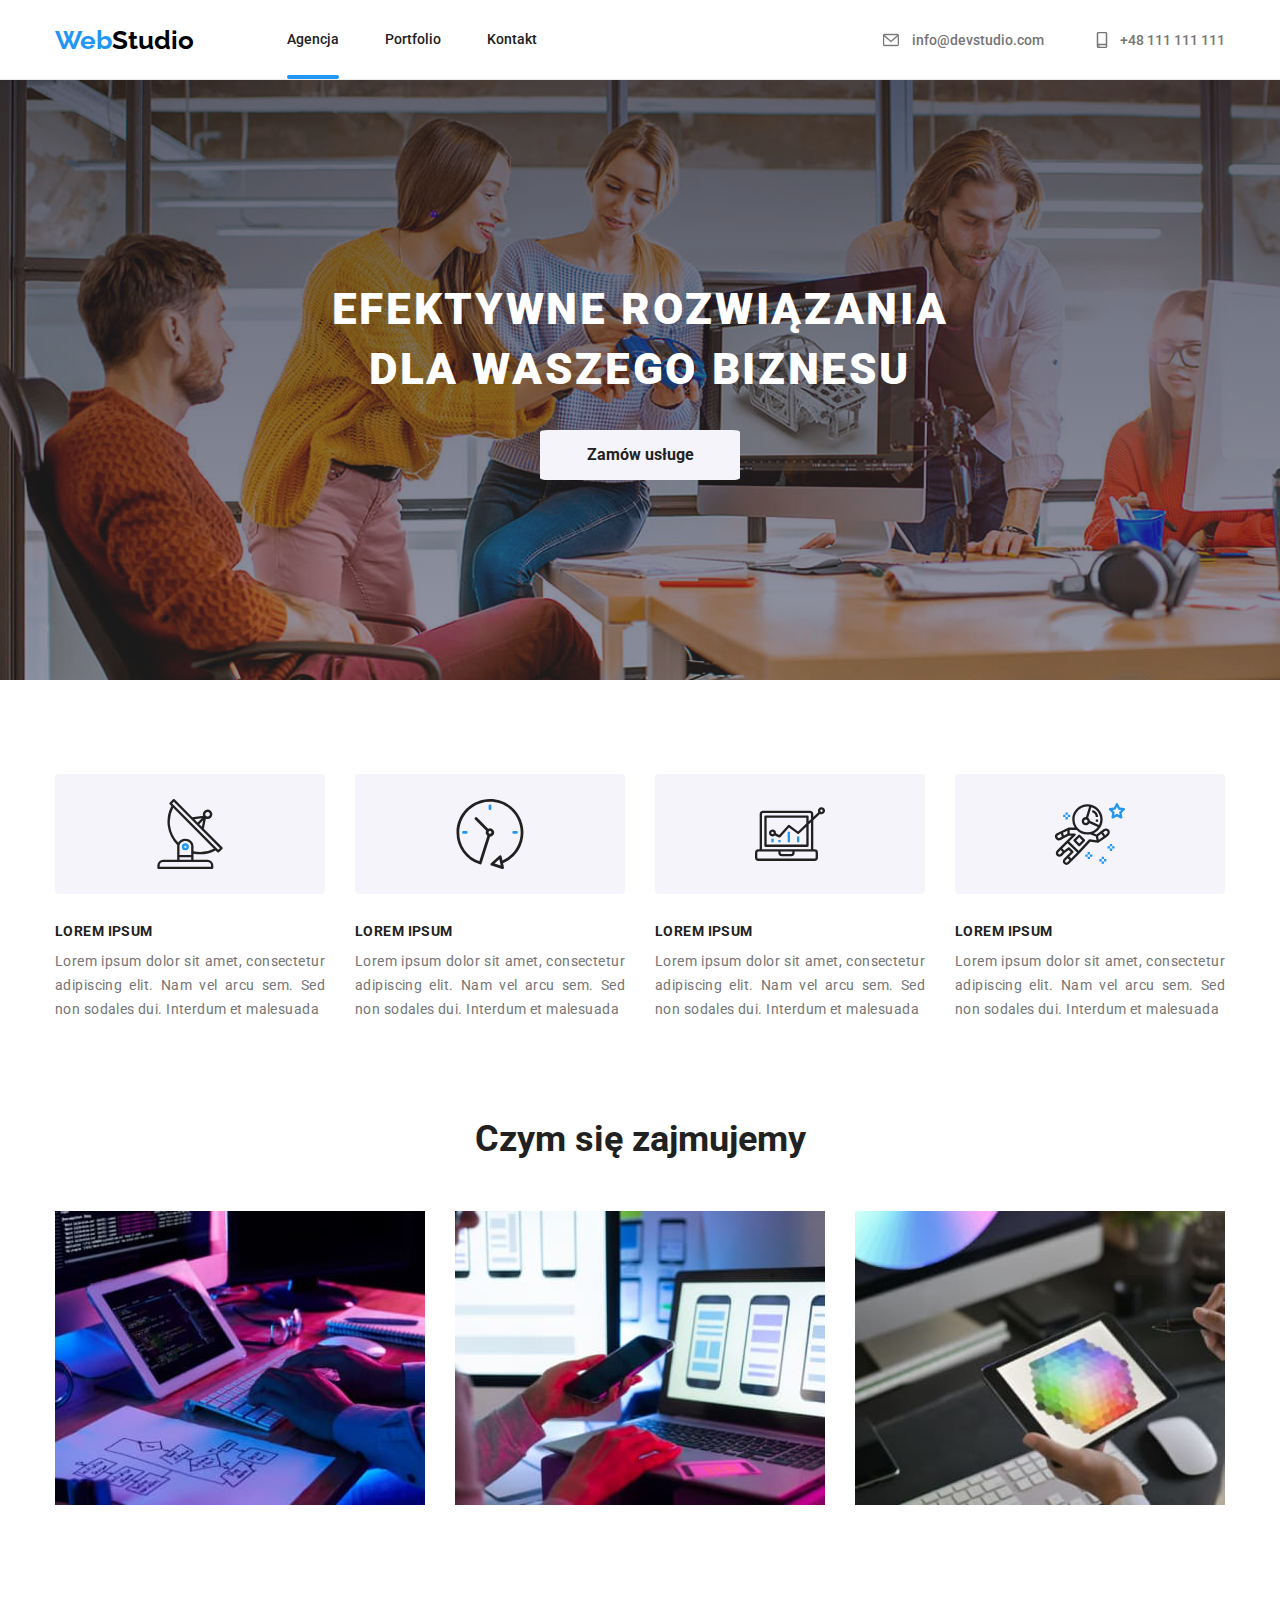
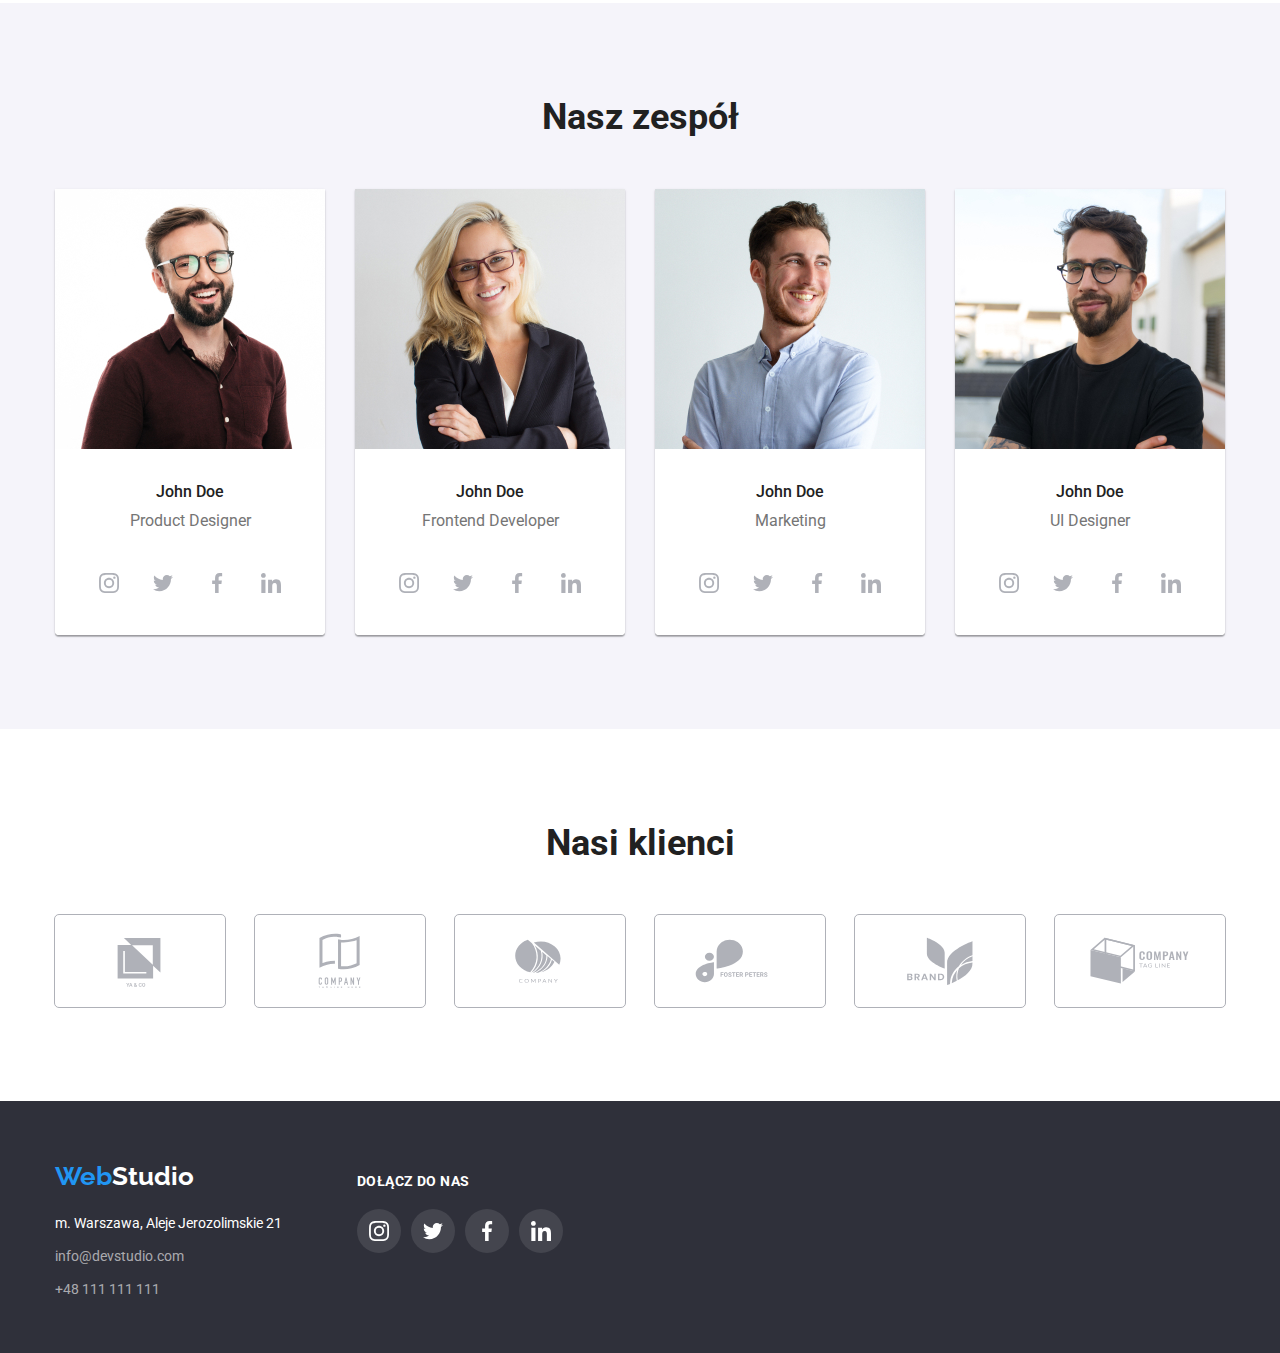
==== index.html @ 25bb64f0 "test" ====
<!DOCTYPE html>
<html lang="en">
  <head>
    <meta charset="UTF-8" />
    <meta http-equiv="X-UA-Compatible" content="IE=edge" />
    <meta name="viewport" content="width=device-width, initial-scale=1.0" />
    <title>Studio</title>
    <link
      rel="stylesheet"
      href="https://cdnjs.cloudflare.com/ajax/libs/modern-normalize/1.0.0/modern-normalize.min.css"
    />
    <link rel="preconnect" href="https://fonts.googleapis.com" />
    <link rel="preconnect" href="https://fonts.gstatic.com" crossorigin />
    <link
      href="https://fonts.googleapis.com/css2?family=Roboto:wght@400;500;700;900&display=swap"
      rel="stylesheet"
    />
    <link rel="preconnect" href="https://fonts.googleapis.com" />
    <link rel="preconnect" href="https://fonts.gstatic.com" crossorigin />
    <link
      href="https://fonts.googleapis.com/css2?family=Raleway:wght@700&display=swap"
      rel="stylesheet"
    />
    <link rel="stylesheet" href="./css/styles.css" />
  </head>
  <body>
    <header class="header-font border-bot">
      <div class="header-just">
        <nav class="header-box">
          <a href="index.html" class="logo"
            ><span class="logo-color">Web</span>Studio</a
          >
          <ul class="first-list">
            <li><a class="link agencja-active" href="index.html">Agencja</a></li>
            <li>
              <a class="link" href="portfolio.html">Portfolio</a>
            </li>
            <li><a class="link" href="#">Kontakt</a></li>
          </ul>

          <ul class="second-list">
            <li>
              <a 
              class="link-header" href="#">
                <svg class="icon icon-svg" width="16" height="12">
                  <use href="./images/icons.svg#icon-envelope"
                  ></use>
                  </svg>
                  info@devstudio.com</a>
            </li>
            <li>
              <a class="link-header" href="#">
                <svg class="icon icon-svg" width="16" height="12">
                  <use href="./images/icons.svg#icon-smartphone"
                  ></use>
                </svg>+48 111 111 111</a
              >
            </li>
          </ul>
        </nav>
      </div>
    </header>

    <main>
      <section class="background-main-upper">
        <div
          class="container lorem-height"
          style="display: flex; align-items: center; justify-content: center"
        >
          <div class="main-upper">
            <h1 class="h1-class">EFEKTYWNE ROZWIĄZANIA DLA WASZEGO BIZNESU</h1>
            <button type="button" class="button-agencja">Zamów usługe</button>
          </div>
        </div>
      </section>
      <section>
        <div class="container lorem-cointainer">
          <ul class="lorem-flex">
            <li>
              <div class="lorem-icon">
                <svg width="70" height="70">
                  <use href="./images/icons.svg#icon-antenna-1"></use>
                </svg>
              </div>
              <h3 class="h3-class">LOREM IPSUM</h3>
              <p class="text-lorem">
                Lorem ipsum dolor sit amet, consectetur adipiscing elit. Nam vel
                arcu sem. Sed non sodales dui. Interdum et malesuada
              </p>
            </li>
            <li>
              <div class="lorem-icon">
                <svg width="70" height="70">
                  <use href="./images/icons.svg#icon-clock-1"></use>
                </svg>
              </div>
              <h3 class="h3-class">LOREM IPSUM</h3>
              <p class="text-lorem">
                Lorem ipsum dolor sit amet, consectetur adipiscing elit. Nam vel
                arcu sem. Sed non sodales dui. Interdum et malesuada
              </p>
            </li>
            <li>
              <div class="lorem-icon">
                <svg width="70" height="70">
                  <use href="./images/icons.svg#icon-diagram-1"></use>
                </svg>
              </div>
              <h3 class="h3-class">LOREM IPSUM</h3>
              <p class="text-lorem">
                Lorem ipsum dolor sit amet, consectetur adipiscing elit. Nam vel
                arcu sem. Sed non sodales dui. Interdum et malesuada
              </p>
            </li>
            <li>
              <div class="lorem-icon">
                <svg width="70" height="70">
                  <use href="./images/icons.svg#icon-astronaut-1"></use>
                </svg>
              </div>
              <h3 class="h3-class">LOREM IPSUM</h3>
              <p class="text-lorem">
                Lorem ipsum dolor sit amet, consectetur adipiscing elit. Nam vel
                arcu sem. Sed non sodales dui. Interdum et malesuada
              </p>
            </li>
          </ul>
        </div>
      </section>
      <section class="container presentation-padding">
        <h2 class="h2-class">Czym się zajmujemy</h2>
        <ul class="presentation-flex">
          <li class="presentation-margin">
            <img
              src="images/zd1photo1.jpg"
              width="370"
              height="294"
              alt="Programowanie"
            />
          </li>
          <li class="presentation-margin">
            <img
              src="images/zd1photo2.jpg"
              width="370"
              height="294"
              alt="Optymalizacja"
            />
          </li>
          <li>
            <img
              src="images/zd1photo3.jpg"
              width="370"
              height="294"
              alt="Design"
            />
          </li>
        </ul>
      </section>
      <section class="background-team">
        <div class="container">
          <h2 class="h2-class">Nasz zespół</h2>
          <ul class="presentation-flex">
            <li>
              <figure class="figure">
                <img
                  src="images/zd1t1.jpg"
                  width="270"
                  height="260"
                  alt="Mężczyzna w koszuli"
                />

                <figcaption class="figbot">
                  <strong class="figcaption-strong-studio">John Doe</strong>
                  <p class="figcaption-p-studio">Product Designer</p>
                  <div class="social-links">
                    <div class="social-links-style">
                      <svg width="20" height="20">
                        <use href="./images/icons.svg#icon-instagram-2"></use>
                      </svg>
                    </div>
                    <div class="social-links-style">
                        <svg width="20" height="20">
                          <use href="./images/icons.svg#icon-twitter-1"></use>
                        </svg>
                      </div>
                      <div class="social-links-style">
                          <svg width="20" height="20">
                            <use
                            href="./images/icons.svg#icon-facebook-1"
                            ></use>
                          </svg>
                      </div>
                      <div class="social-links-style">
                            <svg width="20" height="20">
                              <use
                              href="./images/icons.svg#icon-linkedin-1"
                              ></use>
                            </svg>
                          </div>                      
                  </div>
                </figcaption>
              </figure>
            </li>
            <li>
              <figure class="figure">
                <img
                  src="images/zd1t2.jpg"
                  width="270"
                  height="260"
                  alt="MKobieta z marynarce"
                />

                <figcaption class="figbot">
                  <strong class="figcaption-strong-studio">John Doe</strong>
                  <p class="figcaption-p-studio">Frontend Developer</p>
                  <div class="social-links">
                    <div class="social-links-style">
                      <svg width="20" height="20">
                        <use href="./images/icons.svg#icon-instagram-2"></use>
                      </svg>
                    </div>
                    <div class="social-links-style">
                        <svg width="20" height="20">
                          <use href="./images/icons.svg#icon-twitter-1"></use>
                        </svg>
                      </div>
                      <div class="social-links-style">
                          <svg width="20" height="20">
                            <use
                            href="./images/icons.svg#icon-facebook-1"
                            ></use>
                          </svg>
                      </div>
                      <div class="social-links-style">
                            <svg width="20" height="20">
                              <use
                              href="./images/icons.svg#icon-linkedin-1"
                              ></use>
                            </svg>
                          </div>                      
                  </div>
                </figcaption>
              </figure>
            </li>
            <li>
              <figure class="figure">
                <img
                  src="images/zd1t3.jpg"
                  width="270"
                  height="260"
                  alt="Uśmiechnięty mężczyzna"
                />

                <figcaption class="figbot">
                  <strong class="figcaption-strong-studio">John Doe</strong>
                  <p class="figcaption-p-studio">Marketing</p>
                  <div class="social-links">
                    <div class="social-links-style">
                      <svg width="20" height="20">
                        <use href="./images/icons.svg#icon-instagram-2"></use>
                      </svg>
                    </div>
                    <div class="social-links-style">
                        <svg width="20" height="20">
                          <use href="./images/icons.svg#icon-twitter-1"></use>
                        </svg>
                      </div>
                      <div class="social-links-style">
                          <svg width="20" height="20">
                            <use
                            href="./images/icons.svg#icon-facebook-1"
                            ></use>
                          </svg>
                      </div>
                      <div class="social-links-style">
                            <svg width="20" height="20">
                              <use
                              href="./images/icons.svg#icon-linkedin-1"
                              ></use>
                            </svg>
                          </div>                      
                  </div>
                </figcaption>
              </figure>
            </li>
            <li>
              <figure class="figure">
                <img
                  src="images/zd1t4.jpg"
                  width="270"
                  height="260"
                  alt="Mężczyzna w okularach "
                />

                <figcaption class="figbot">
                  <strong class="figcaption-strong-studio">John Doe</strong>
                  <p class="figcaption-p-studio">UI Designer</p>
                  <div class="social-links">
                    <div class="social-links-style">
                      <svg width="20" height="20">
                        <use href="./images/icons.svg#icon-instagram-2"></use>
                      </svg>
                    </div>
                    <div class="social-links-style">
                        <svg width="20" height="20">
                          <use href="./images/icons.svg#icon-twitter-1"></use>
                        </svg>
                      </div>
                      <div class="social-links-style">
                          <svg width="20" height="20">
                            <use
                            href="./images/icons.svg#icon-facebook-1"
                            ></use>
                          </svg>
                      </div>
                      <div class="social-links-style">
                            <svg width="20" height="20">
                              <use
                              href="./images/icons.svg#icon-linkedin-1"
                              ></use>
                            </svg>
                          </div>                      
                  </div>
                </figcaption>
              </figure>
            </li>
          </ul>
        </div>
      </section>
      <section>
        <div class="container section-padding">
          <div>
<h2 class="h2-class">Nasi klienci</h2>
<ul class="customers">
<li class="customers-logo">
  <svg width="170" height="92">
    <use href="./images/icons.svg#icon-client1"></use>
  </svg>
</li>
<li class="customers-logo">
  <svg width="170" height="92">
  <use href="./images/icons.svg#icon-client2"></use>
</svg></li>
<li class="customers-logo">
  <svg width="170" height="92">
  <use href="./images/icons.svg#icon-client3"></use>
</svg></li>
<li class="customers-logo">
  <svg width="170" height="92">
    <use href="./images/icons.svg#icon-client4"></use>
  </svg>
</li>
<li class="customers-logo"><svg width="170" height="92">
  <use href="./images/icons.svg#icon-client5"></use>
</svg></li>
<li class="customers-logo">
  <svg width="170" height="92">
    <use href="./images/icons.svg#icon-client6"></use>
  </svg>
</li>

</ul>
          </div>
        </div>
      </section>
    </main>
    <footer class="footer">
      <div class="container flix">
        <div class="kontakt">
        
           <div class="footer-logo-padding">
          <a href="index.html" class="logo"
            ><span class="logo-color">Web</span
            ><span class="logo-color-footer">Studio</span></a
          >
         </div>
         <ul class="footer-font footer-contact">
          <li class="footer-li-margin-bot">
            <address class="addres-color">
              m. Warszawa, Aleje Jerozolimskie 21
            </address>
          </li>

          <li class="footer-li-margin-bot">
            <a class="link-footer" href="#">info@devstudio.com</a>
          </li>
          <li class="link-footer-padding">
            <a class="link-footer" href="#">+48 111 111 111</a>
          </li>
        </ul>
       </div>
          <div class="joinus-footer">
            <h4 class="h4-class-footer">DOŁĄCZ DO NAS</h4>
            <div class="social-links">
             <div class="social-links-style social-links-footer">
              <svg width="20" height="20">
                <use href="./images/icons.svg#icon-instagram-2"></use>
              </svg>
             </div>
             <div class="social-links-style social-links-footer">
                 <svg width="20" height="20">
                   <use href="./images/icons.svg#icon-twitter-1"></use>
                 </svg>
               </div>
               <div class="social-links-style social-links-footer">
                  <svg width="20" height="20">
                    <use
                    href="./images/icons.svg#icon-facebook-1"
                    ></use>
                  </svg>
               </div>
               <div class="social-links-style social-links-footer">
                    <svg width="20" height="20">
                      <use
                      href="./images/icons.svg#icon-linkedin-1"
                      ></use>
                    </svg>
                  </div>                      
          </div>
       </div> 
      </div>
    </footer>
  </body>
</html>
---- css/styles.css ----
:root {
  --main-black: #212121;
  --second-black: #000000;
  --main-blue: #2196f3;
  --background-grey: #2f303a;
  --main-white: #ffffff;
  --second-white: #f5f4fa;
  --main-silver: #757575;
  --white-transparent: rgba(255, 255, 255, 0.6);
  --border-white: #ececec;
  --social-grey: #afb1b8;
  --shadow-white: #eeeeee;
}
body {
  font-family: "Roboto", sans-serif;
  color: var(--main-black);
  margin: 0;
}
ul,
li {
  list-style-type: none;
}
.logo {
  font-family: "Raleway", sans-serif;
  font-weight: 700;
  font-size: 26px;
  line-height: 1.19;
  color: var(--second-black);
  text-decoration: none;
  cursor: pointer;
  margin-right: 93px;
}
.loor {
  list-style: none;
  display: flex;
  margin: inherit;
  align-items: center;
}
/*.ul-nopoint {
  padding-top: 94px;
  padding-bottom: 94px;
}*/

.link:hover {
  color: var(--main-blue);
  cursor: pointer;
  transition: all 0.28s;
}
.link {
  color: var(--main-black);
  text-decoration: none;
}
.logo-color {
  color: var(--main-blue);
}
.link-header {
  color: var(--main-silver);
  text-decoration: none;
}
.link-header:hover {
  color: var(--main-blue);
  cursor: pointer;
  transition: all 0.28s;
}
.link-header:hover svg {
  stroke: var(--main-blue);
  fill: var(--main-blue);
}
.header-font {
  font-weight: 500;
  font-size: 14px;
  line-height: 1.14;
  height: 80px;
}
.footer-font {
  font-weight: 400;
  font-size: 14px;
  line-height: 1.71;
  text-decoration: none;
}
.h1-class {
  color: var(--main-white);
  font-weight: 900;
  font-size: 44px;
  line-height: 1.36;
  margin-top: 0px;
  margin-bottom: 30px;
  letter-spacing: 0.06em;
}
.button-agencja {
  color: var(--main-black);
  font-family: "Roboto";
  font-style: normal;
  font-weight: 700;
  font-size: 16px;
  line-height: 1.85;
  background-color: var(--second-white);
  cursor: pointer;
  width: 200px;
  height: 50px;
  border: none;
  border-radius: 4%;
}
.button-agencja:hover {
  background-color: var(--main-blue);
  color: var(--main-white);
  cursor: pointer;
  transition: all 0.28s;
}
.button {
  color: var(--main-black);
  font-family: "Roboto";
  font-style: normal;
  font-weight: 500;
  font-size: 16px;
  line-height: 1.62;
  background-color: var(--second-white);
  cursor: pointer;
  margin-right: 8px;
  padding: 6px 22px;
  border: none;
  border-radius: 4%;
}
.button:hover {
  background-color: var(--main-blue);
  color: var(--main-white);
  cursor: pointer;
  transition: all 0.28s;
  color: var(--main-white);
  box-shadow: 0px 3px 1px rgba(0, 0, 0, 0.1), 0px 1px 2px rgba(0, 0, 0, 0.08),
    0px 2px 2px rgba(0, 0, 0, 0.12);
  transition: all 0.2s;
}
.h2-class {
  font-style: normal;
  font-weight: 700;
  font-size: 36px;
  line-height: 1.16;
  text-align: center;
  margin-top: 0px;
  margin-bottom: 0px;
  padding-bottom: 50px;
}
.h3-class {
  font-weight: 700;
  font-size: 14px;
  line-height: 1.14;
  letter-spacing: 0.03em;
  margin-bottom: 10px;
  margin-top: 0;
}
.text-lorem {
  color: var(--main-silver);
  font-weight: 400;
  font-size: 14px;
  line-height: 1.71;
  width: 270px;
  height: 75px;
  text-align: justify;
  margin-top: 0;
  margin-bottom: 0;
  margin-right: 30px;
  letter-spacing: 0.03em;
  margin-right: 0px;
}
.figcaption-strong-studio {
  font-weight: 500;
  font-size: 16px;
  line-height: 1.18;
  color: var(--main-black);
}
.figcaption-p-studio {
  color: var(--main-silver);
  font-weight: 400;
  font-size: 16px;
  line-height: 1.18;
  padding-bottom: 30px;
  margin-bottom: 0px;
  margin-top: 10px;
}
.figcaption-strong-portfolio {
  font-weight: 700;
  font-size: 18px;
  line-height: 2;
}
.figcaption-p-portfolio {
  color: var(--main-silver);
  font-weight: 400;
  font-size: 16px;
  line-height: 1.87;
  margin-top: 4px;
  margin-bottom: 0px;
}
.footer {
  background-color: var(--background-grey);
  height: 252px;
}
.logo-color-footer {
  color: var(--main-white);
}
.addres-color {
  color: var(--main-white);
  font-style: normal;
}
.link-footer {
  color: var(--white-transparent);
  text-decoration: none;
}
.link-footer:hover {
  color: var(--main-blue);
  cursor: pointer;
  transition: all 0.28s;
}

.background-team {
  background-color: var(--second-white);
  padding-top: 94px;
  padding-bottom: 94px;
}
.background-main-upper {
  background-image: linear-gradient(
      rgba(47, 48, 58, 0.4),
      rgba(255, 255, 255, 0.1)
    ),
    url(../images/Tlo2-index-section1.jpg);
  max-width: 1600px;
  margin: auto;
  padding: 0 15px;
}
.container {
  margin: 0 auto;
  width: 100%;
  max-width: 1200px;
  padding: 0 15px;
}
.main-upper {
  text-align: center;
  max-width: 696px;
}

.header-box {
  margin: 0 auto;
  box-sizing: border-box;
  justify-content: space-between;
  display: flex;
  max-width: 1200px;
  width: 100%;
  height: 26px;
  align-items: center;
  padding: 0 15px;
}
.first-list {
  text-align: center;
  display: flex;
  padding-left: 0px;

  flex-grow: 1;
  gap: 46px;

  /* margin: 32x 371px 32px 0;*/
}
.second-list {
  display: flex;
  justify-content: space-between;
  padding-left: 0px;

  gap: 50px;
}
.header-just {
  padding: 27px 0;
}
.border-bot {
  border-bottom: 1px solid;
  color: var(--border-white);
}
.lorem-cointainer {
  display: flex;
  flex-direction: column;
  justify-content: center;
  padding-top: 94px;
}
.lorem-flex {
  display: flex;
  margin: inherit;
  align-items: center;
  justify-content: center;
  gap: 30px;
  padding-left: 0px;
}
.lorem-height {
  height: 600px;
}
/*section {
  padding-top: 94px;
  padding-bottom: 94px;
}*/
.presentation-flex {
  display: flex;
  margin: inherit;
  align-items: center;
  list-style: none;
  padding-left: 0px;
}
.presentation-margin {
  margin-right: 30px;
}
.presentation-padding {
  padding-block: 94px;
}
.figure {
  margin: 0;
  background-color: var(--main-white);
  margin-right: 30px;
  box-shadow: 0px 1px 3px rgba(0, 0, 0, 0.12), 0px 1px 1px rgba(0, 0, 0, 0.14),
    0px 2px 1px rgba(0, 0, 0, 0.2);
  border-radius: 0px 0px 4px 4px;
}
.figbot {
  background-color: var(--main-white);
  text-align: center;
  padding-top: 30px;
  border-bottom-left-radius: 4px;
  border-bottom-right-radius: 4px;
}
.footer-logo-padding {
  padding-top: 60px;
  padding-bottom: 20px;
}
.footer-contact {
  margin: 0;
  padding-left: 0;
}

.portfolio-buttons {
  display: flex;
  margin: inherit;
  align-items: center;
  padding-left: 295px;
  list-style: none;
  padding-bottom: 50px;
}
.section-portfolio-padding {
  padding-top: 94px;
  padding-bottom: 94px;
}
.section-photo {
  display: flex;
  flex-wrap: wrap;
  gap: 30px;
  list-style: none;
  margin: 0;
  padding-left: 0;
}
.portfolio-photo-flex {
  flex-basis: calc((100% - 60px) / 3);
}
.figure-photo-portfolio {
  background: var(--main-white);
  border: 1px solid var(--shadow-white);
  margin: 0 auto;
}
.figure-photo-portfolio:hover {
  cursor: pointer;
  box-shadow: 0px 1px 1px rgba(0, 0, 0, 0.12), 0px 4px 4px rgba(0, 0, 0, 0.06),
    1px 4px 6px rgba(0, 0, 0, 0.16);
  transition: all 0.2s;
}
.image-width {
  width: 100%;
  vertical-align: top;
}
.portfolio-figcaption-padding {
  padding: 20px 24px;
}
.footer-li-margin-bot {
  margin-bottom: 9px;
}
.icon {
  text-decoration: none;
  border-style: none;
  background-color: var(--main-white);
  vertical-align: text-bottom;

  margin-right: 10px;
  width: 16px;
  height: 16px;
  fill: var(--main-silver);
  stroke: var(--main-silver);
  color: #757575;
}
.icon-svg:hover {
  fill: var(--main-blue);
  transition: all 0.28s;
  cursor: pointer;
}
.lorem-icon {
  display: flex;
  align-items: center;
  justify-content: center;
  background-color: #f5f4fa;
  width: 270px;
  height: 120px;
  margin-bottom: 30px;
  border-radius: 4px;
}

.social-links {
  display: flex;
  flex-direction: row;
  justify-content: center;
  gap: 10px;
  padding-bottom: 30px;
}
.social-links-style {
  display: flex;
  justify-content: center;
  align-items: center;
  width: 44px;
  height: 44px;
  border-radius: 50%;
  fill: var(--social-grey);
}
/*.test3 {
  fill: var(--main-blue);
}*/

.social-links-style:hover {
  width: 44px;
  height: 44px;
  border-radius: 50%;
  fill: var(--second-white);
  background: var(--main-blue);
  cursor: pointer;
  transition: all 0.28s;
}
.section-padding {
  padding-block: 94px;
}
.customers {
  display: flex;
  flex-direction: row;
  gap: 30px;
  padding-left: 0;
  margin-block: 0;
}
.customers-logo {
  width: 170px;
  height: 92px;

  border-radius: 4px;
  fill: var(--social-grey);
  border-radius: 4px;
  outline: 1px solid var(--social-grey);
}
.customers-logo:hover {
  fill: var(--main-blue);
  transition: all 0.28s;
  outline-color: var(--main-blue);
  cursor: pointer;
}

.h4-class-footer {
  letter-spacing: 0.03em;
  color: var(--main-white);
  font-style: normal;
  font-weight: 700;
  font-size: 14px;
  padding-top: 72px;
  line-height: 16px;
  margin-top: 0px;
  padding-top: 72px;
  margin-bottom: 20px;
}
.joinus-footer {
  display: flex;
  flex-direction: column;
  align-items: flex-start;
}
.flix {
  display: flex;
}
.kontakt {
  margin-right: 70px;
}
.social-links-footer {
  background: rgba(255, 255, 255, 0.1);
  fill: var(--main-white);
}
.agencja-active {
  position: relative;
}
.agencja-active::after {
  content: "";
  position: absolute;
 
  Width: 100%;
Height: 4px;
   border-radius: 4px;
  background-color: var(--main-blue);
  bottom: -32px;
  left: 0;

}
.portfolio-active {
  position: relative;
}
.portfolio-active::after {
  content: "";
  position: absolute;
 
  Width: 100%;
Height: 4px;
   border-radius: 4px;
  background-color: var(--main-blue);
  bottom: -32px;
  left: 0;

}
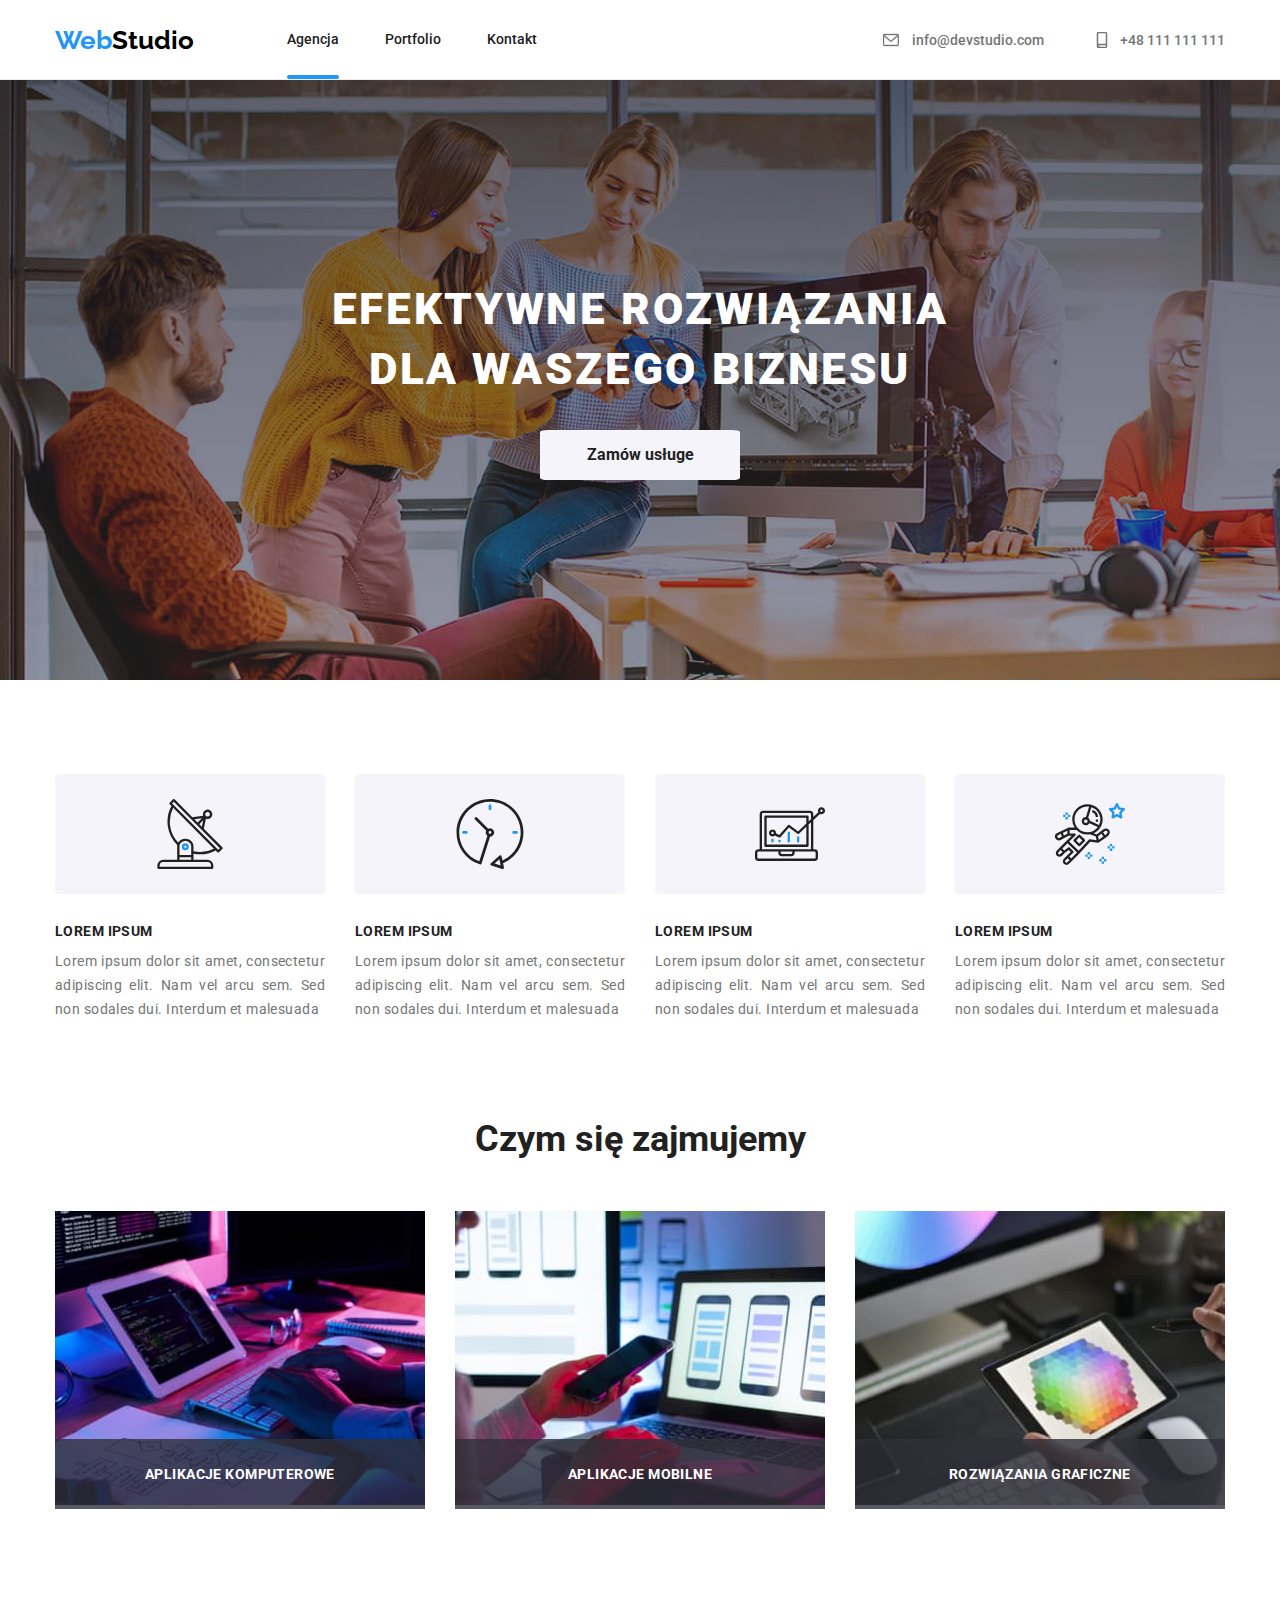
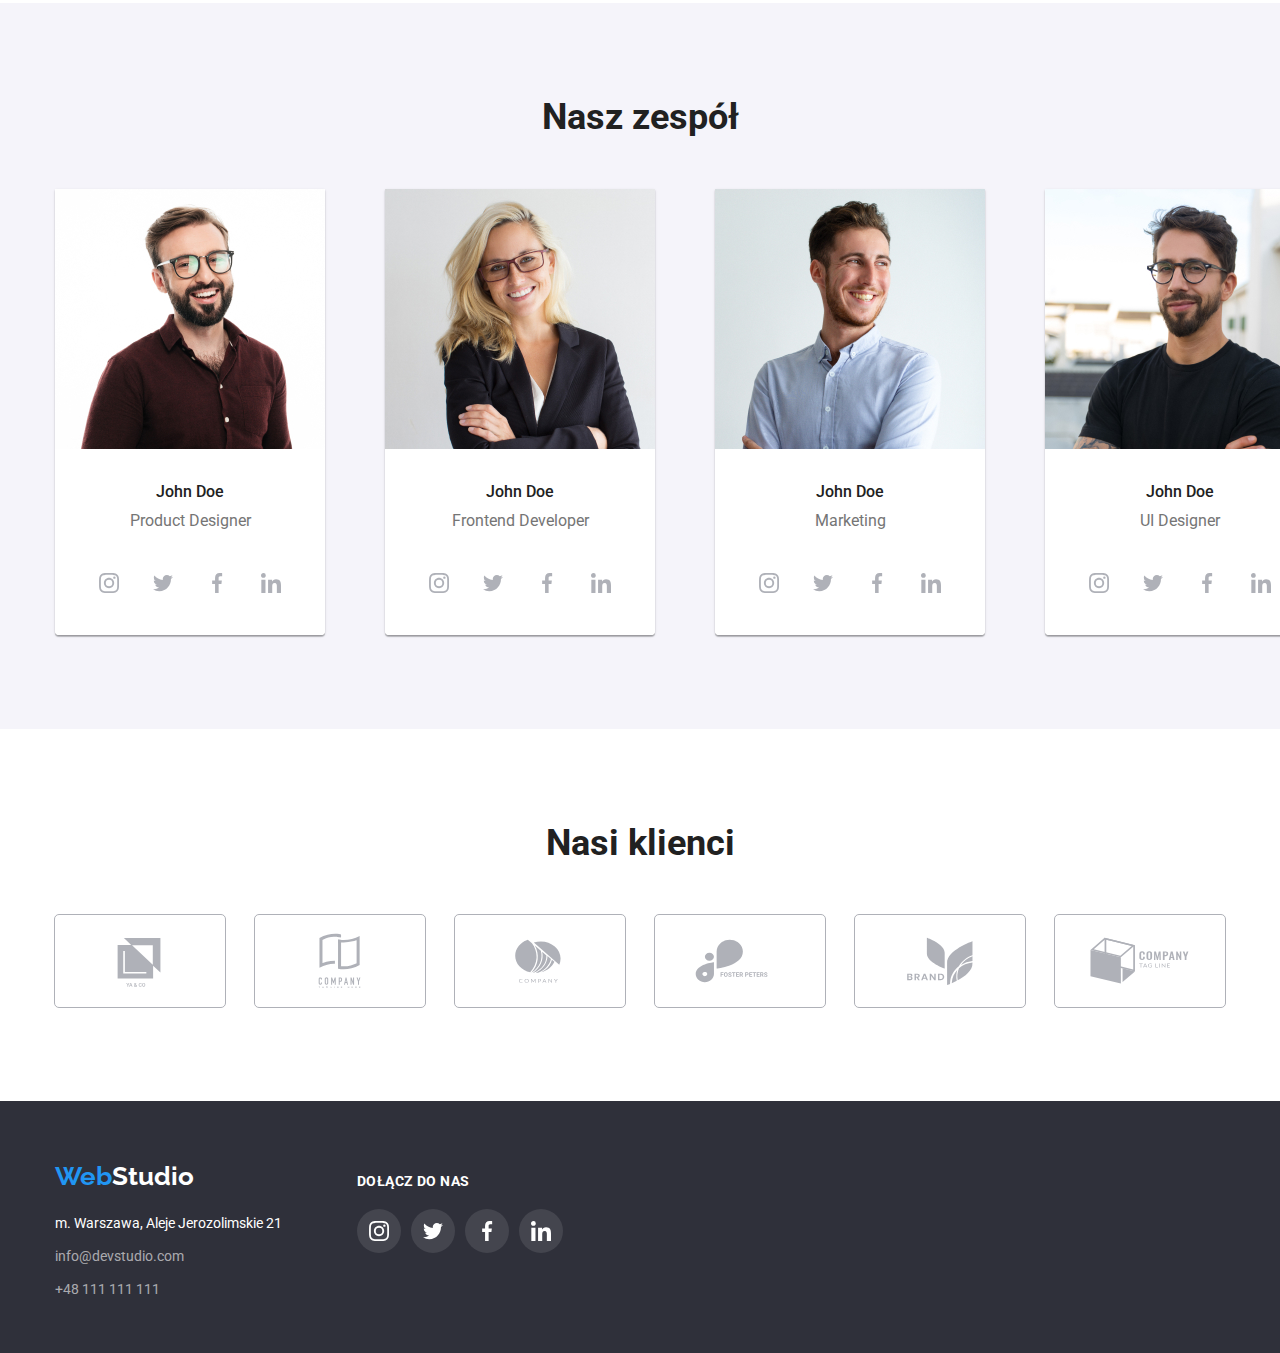
==== commit a7910fa4: "agencja 2/3" ====
--- a/index.html
+++ b/index.html
@@ -31,7 +31,9 @@
             ><span class="logo-color">Web</span>Studio</a
           >
           <ul class="first-list">
-            <li><a class="link agencja-active" href="index.html">Agencja</a></li>
+            <li>
+              <a class="link agencja-active" href="index.html">Agencja</a>
+            </li>
             <li>
               <a class="link" href="portfolio.html">Portfolio</a>
             </li>
@@ -40,20 +42,18 @@
 
           <ul class="second-list">
             <li>
-              <a 
-              class="link-header" href="#">
-                <svg class="icon icon-svg" width="16" height="12">
-                  <use href="./images/icons.svg#icon-envelope"
-                  ></use>
-                  </svg>
-                  info@devstudio.com</a>
-            </li>
-            <li>
               <a class="link-header" href="#">
                 <svg class="icon icon-svg" width="16" height="12">
-                  <use href="./images/icons.svg#icon-smartphone"
-                  ></use>
-                </svg>+48 111 111 111</a
+                  <use href="./images/icons.svg#icon-envelope"></use>
+                </svg>
+                info@devstudio.com</a
+              >
+            </li>
+            <li>
+              <a class="link-header" href="#">
+                <svg class="icon icon-svg" width="16" height="12">
+                  <use href="./images/icons.svg#icon-smartphone"></use></svg
+                >+48 111 111 111</a
               >
             </li>
           </ul>
@@ -130,7 +130,10 @@
       <section class="container presentation-padding">
         <h2 class="h2-class">Czym się zajmujemy</h2>
         <ul class="presentation-flex">
-          <li class="presentation-margin">
+          <li class="presentation-block">
+            <div class="presentation-background">
+              <a class="presentation-info">APLIKACJE KOMPUTEROWE</a>
+            </div>
             <img
               src="images/zd1photo1.jpg"
               width="370"
@@ -138,7 +141,10 @@
               alt="Programowanie"
             />
           </li>
-          <li class="presentation-margin">
+          <li class="presentation-block">
+            <div class="presentation-background">
+              <a class="presentation-info">APLIKACJE MOBILNE</a>
+            </div>
             <img
               src="images/zd1photo2.jpg"
               width="370"
@@ -146,7 +152,10 @@
               alt="Optymalizacja"
             />
           </li>
-          <li>
+          <li class="presentation-block">
+            <div class="presentation-background">
+              <a class="presentation-info">ROZWIĄZANIA GRAFICZNE</a>
+            </div>
             <img
               src="images/zd1photo3.jpg"
               width="370"
@@ -179,24 +188,20 @@
                       </svg>
                     </div>
                     <div class="social-links-style">
-                        <svg width="20" height="20">
-                          <use href="./images/icons.svg#icon-twitter-1"></use>
-                        </svg>
-                      </div>
-                      <div class="social-links-style">
-                          <svg width="20" height="20">
-                            <use
-                            href="./images/icons.svg#icon-facebook-1"
-                            ></use>
-                          </svg>
-                      </div>
-                      <div class="social-links-style">
-                            <svg width="20" height="20">
-                              <use
-                              href="./images/icons.svg#icon-linkedin-1"
-                              ></use>
-                            </svg>
-                          </div>                      
+                      <svg width="20" height="20">
+                        <use href="./images/icons.svg#icon-twitter-1"></use>
+                      </svg>
+                    </div>
+                    <div class="social-links-style">
+                      <svg width="20" height="20">
+                        <use href="./images/icons.svg#icon-facebook-1"></use>
+                      </svg>
+                    </div>
+                    <div class="social-links-style">
+                      <svg width="20" height="20">
+                        <use href="./images/icons.svg#icon-linkedin-1"></use>
+                      </svg>
+                    </div>
                   </div>
                 </figcaption>
               </figure>
@@ -220,24 +225,20 @@
                       </svg>
                     </div>
                     <div class="social-links-style">
-                        <svg width="20" height="20">
-                          <use href="./images/icons.svg#icon-twitter-1"></use>
-                        </svg>
-                      </div>
-                      <div class="social-links-style">
-                          <svg width="20" height="20">
-                            <use
-                            href="./images/icons.svg#icon-facebook-1"
-                            ></use>
-                          </svg>
-                      </div>
-                      <div class="social-links-style">
-                            <svg width="20" height="20">
-                              <use
-                              href="./images/icons.svg#icon-linkedin-1"
-                              ></use>
-                            </svg>
-                          </div>                      
+                      <svg width="20" height="20">
+                        <use href="./images/icons.svg#icon-twitter-1"></use>
+                      </svg>
+                    </div>
+                    <div class="social-links-style">
+                      <svg width="20" height="20">
+                        <use href="./images/icons.svg#icon-facebook-1"></use>
+                      </svg>
+                    </div>
+                    <div class="social-links-style">
+                      <svg width="20" height="20">
+                        <use href="./images/icons.svg#icon-linkedin-1"></use>
+                      </svg>
+                    </div>
                   </div>
                 </figcaption>
               </figure>
@@ -261,24 +262,20 @@
                       </svg>
                     </div>
                     <div class="social-links-style">
-                        <svg width="20" height="20">
-                          <use href="./images/icons.svg#icon-twitter-1"></use>
-                        </svg>
-                      </div>
-                      <div class="social-links-style">
-                          <svg width="20" height="20">
-                            <use
-                            href="./images/icons.svg#icon-facebook-1"
-                            ></use>
-                          </svg>
-                      </div>
-                      <div class="social-links-style">
-                            <svg width="20" height="20">
-                              <use
-                              href="./images/icons.svg#icon-linkedin-1"
-                              ></use>
-                            </svg>
-                          </div>                      
+                      <svg width="20" height="20">
+                        <use href="./images/icons.svg#icon-twitter-1"></use>
+                      </svg>
+                    </div>
+                    <div class="social-links-style">
+                      <svg width="20" height="20">
+                        <use href="./images/icons.svg#icon-facebook-1"></use>
+                      </svg>
+                    </div>
+                    <div class="social-links-style">
+                      <svg width="20" height="20">
+                        <use href="./images/icons.svg#icon-linkedin-1"></use>
+                      </svg>
+                    </div>
                   </div>
                 </figcaption>
               </figure>
@@ -302,24 +299,20 @@
                       </svg>
                     </div>
                     <div class="social-links-style">
-                        <svg width="20" height="20">
-                          <use href="./images/icons.svg#icon-twitter-1"></use>
-                        </svg>
-                      </div>
-                      <div class="social-links-style">
-                          <svg width="20" height="20">
-                            <use
-                            href="./images/icons.svg#icon-facebook-1"
-                            ></use>
-                          </svg>
-                      </div>
-                      <div class="social-links-style">
-                            <svg width="20" height="20">
-                              <use
-                              href="./images/icons.svg#icon-linkedin-1"
-                              ></use>
-                            </svg>
-                          </div>                      
+                      <svg width="20" height="20">
+                        <use href="./images/icons.svg#icon-twitter-1"></use>
+                      </svg>
+                    </div>
+                    <div class="social-links-style">
+                      <svg width="20" height="20">
+                        <use href="./images/icons.svg#icon-facebook-1"></use>
+                      </svg>
+                    </div>
+                    <div class="social-links-style">
+                      <svg width="20" height="20">
+                        <use href="./images/icons.svg#icon-linkedin-1"></use>
+                      </svg>
+                    </div>
                   </div>
                 </figcaption>
               </figure>
@@ -330,36 +323,39 @@
       <section>
         <div class="container section-padding">
           <div>
-<h2 class="h2-class">Nasi klienci</h2>
-<ul class="customers">
-<li class="customers-logo">
-  <svg width="170" height="92">
-    <use href="./images/icons.svg#icon-client1"></use>
-  </svg>
-</li>
-<li class="customers-logo">
-  <svg width="170" height="92">
-  <use href="./images/icons.svg#icon-client2"></use>
-</svg></li>
-<li class="customers-logo">
-  <svg width="170" height="92">
-  <use href="./images/icons.svg#icon-client3"></use>
-</svg></li>
-<li class="customers-logo">
-  <svg width="170" height="92">
-    <use href="./images/icons.svg#icon-client4"></use>
-  </svg>
-</li>
-<li class="customers-logo"><svg width="170" height="92">
-  <use href="./images/icons.svg#icon-client5"></use>
-</svg></li>
-<li class="customers-logo">
-  <svg width="170" height="92">
-    <use href="./images/icons.svg#icon-client6"></use>
-  </svg>
-</li>
-
-</ul>
+            <h2 class="h2-class">Nasi klienci</h2>
+            <ul class="customers">
+              <li class="customers-logo">
+                <svg width="170" height="92">
+                  <use href="./images/icons.svg#icon-client1"></use>
+                </svg>
+              </li>
+              <li class="customers-logo">
+                <svg width="170" height="92">
+                  <use href="./images/icons.svg#icon-client2"></use>
+                </svg>
+              </li>
+              <li class="customers-logo">
+                <svg width="170" height="92">
+                  <use href="./images/icons.svg#icon-client3"></use>
+                </svg>
+              </li>
+              <li class="customers-logo">
+                <svg width="170" height="92">
+                  <use href="./images/icons.svg#icon-client4"></use>
+                </svg>
+              </li>
+              <li class="customers-logo">
+                <svg width="170" height="92">
+                  <use href="./images/icons.svg#icon-client5"></use>
+                </svg>
+              </li>
+              <li class="customers-logo">
+                <svg width="170" height="92">
+                  <use href="./images/icons.svg#icon-client6"></use>
+                </svg>
+              </li>
+            </ul>
           </div>
         </div>
       </section>
@@ -367,57 +363,52 @@
     <footer class="footer">
       <div class="container flix">
         <div class="kontakt">
-        
-           <div class="footer-logo-padding">
-          <a href="index.html" class="logo"
-            ><span class="logo-color">Web</span
-            ><span class="logo-color-footer">Studio</span></a
-          >
-         </div>
-         <ul class="footer-font footer-contact">
-          <li class="footer-li-margin-bot">
-            <address class="addres-color">
-              m. Warszawa, Aleje Jerozolimskie 21
-            </address>
-          </li>
-
-          <li class="footer-li-margin-bot">
-            <a class="link-footer" href="#">info@devstudio.com</a>
-          </li>
-          <li class="link-footer-padding">
-            <a class="link-footer" href="#">+48 111 111 111</a>
-          </li>
-        </ul>
-       </div>
-          <div class="joinus-footer">
-            <h4 class="h4-class-footer">DOŁĄCZ DO NAS</h4>
-            <div class="social-links">
-             <div class="social-links-style social-links-footer">
+          <div class="footer-logo-padding">
+            <a href="index.html" class="logo"
+              ><span class="logo-color">Web</span
+              ><span class="logo-color-footer">Studio</span></a
+            >
+          </div>
+          <ul class="footer-font footer-contact">
+            <li class="footer-li-margin-bot">
+              <address class="addres-color">
+                m. Warszawa, Aleje Jerozolimskie 21
+              </address>
+            </li>
+
+            <li class="footer-li-margin-bot">
+              <a class="link-footer" href="#">info@devstudio.com</a>
+            </li>
+            <li class="link-footer-padding">
+              <a class="link-footer" href="#">+48 111 111 111</a>
+            </li>
+          </ul>
+        </div>
+        <div class="joinus-footer">
+          <h4 class="h4-class-footer">DOŁĄCZ DO NAS</h4>
+          <div class="social-links">
+            <div class="social-links-style social-links-footer">
               <svg width="20" height="20">
                 <use href="./images/icons.svg#icon-instagram-2"></use>
               </svg>
-             </div>
-             <div class="social-links-style social-links-footer">
-                 <svg width="20" height="20">
-                   <use href="./images/icons.svg#icon-twitter-1"></use>
-                 </svg>
-               </div>
-               <div class="social-links-style social-links-footer">
-                  <svg width="20" height="20">
-                    <use
-                    href="./images/icons.svg#icon-facebook-1"
-                    ></use>
-                  </svg>
-               </div>
-               <div class="social-links-style social-links-footer">
-                    <svg width="20" height="20">
-                      <use
-                      href="./images/icons.svg#icon-linkedin-1"
-                      ></use>
-                    </svg>
-                  </div>                      
+            </div>
+            <div class="social-links-style social-links-footer">
+              <svg width="20" height="20">
+                <use href="./images/icons.svg#icon-twitter-1"></use>
+              </svg>
+            </div>
+            <div class="social-links-style social-links-footer">
+              <svg width="20" height="20">
+                <use href="./images/icons.svg#icon-facebook-1"></use>
+              </svg>
+            </div>
+            <div class="social-links-style social-links-footer">
+              <svg width="20" height="20">
+                <use href="./images/icons.svg#icon-linkedin-1"></use>
+              </svg>
+            </div>
           </div>
-       </div> 
+        </div>
       </div>
     </footer>
   </body>
--- a/css/styles.css
+++ b/css/styles.css
@@ -300,10 +300,9 @@
   align-items: center;
   list-style: none;
   padding-left: 0px;
-}
-.presentation-margin {
-  margin-right: 30px;
-}
+  gap: 30px;
+}
+
 .presentation-padding {
   padding-block: 94px;
 }
@@ -515,4 +514,23 @@
   bottom: -32px;
   left: 0;
 
+}
+.presentation-info {
+  font-weight: 700;
+  font-size: 14px;
+  letter-spacing: 0.03em;
+  color: var(--main-white);
+}
+.presentation-background {
+  width: 100%;
+  height: 70px;
+  background: rgba(47, 48, 58, 0.8);
+  position: absolute;
+  bottom: 0;
+  display: flex;
+  align-items: center;
+  justify-content: center;
+}
+.presentation-block {
+  position: relative;
 }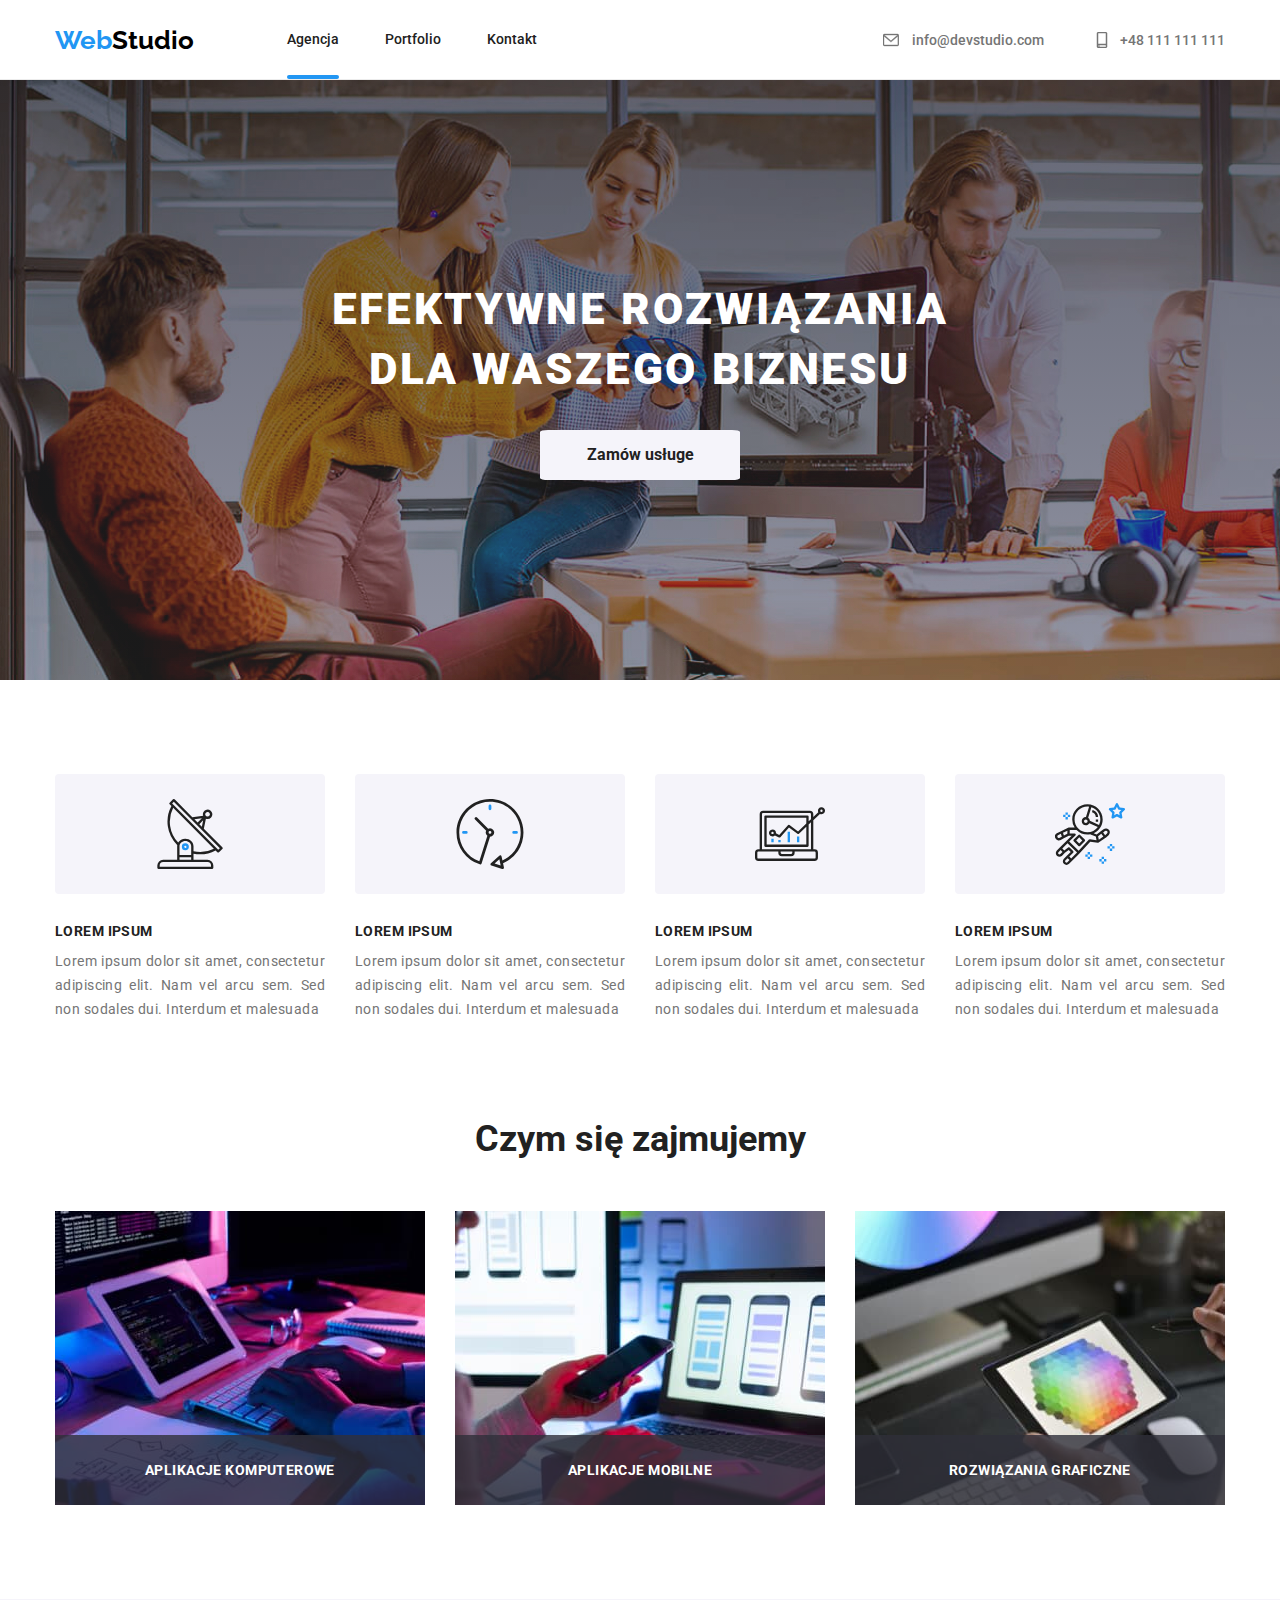
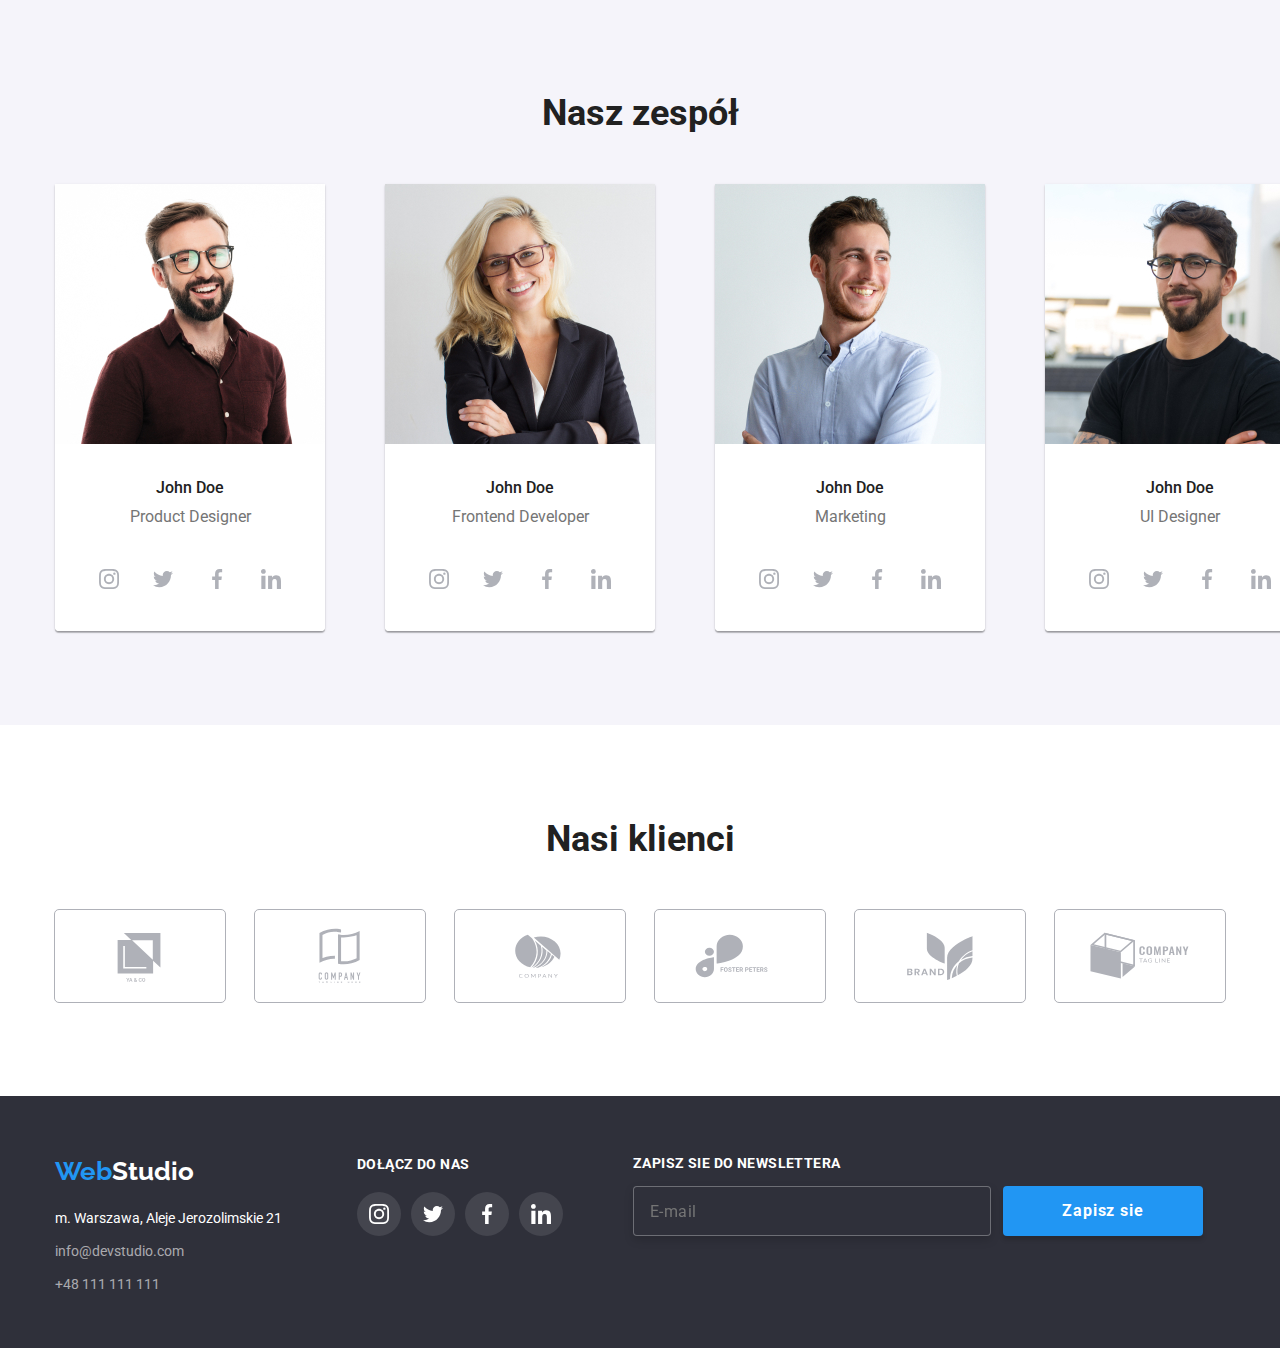
==== commit 705be3d9: "update overlay" ====
--- a/index.html
+++ b/index.html
@@ -52,8 +52,7 @@
             <li>
               <a class="link-header" href="#">
                 <svg class="icon icon-svg" width="16" height="12">
-                  <use href="./images/icons.svg#icon-smartphone"></use></svg
-                >+48 111 111 111</a
+                  <use href="./images/icons.svg#icon-smartphone"></use></svg>+48 111 111 111</a
               >
             </li>
           </ul>
@@ -69,7 +68,9 @@
         >
           <div class="main-upper">
             <h1 class="h1-class">EFEKTYWNE ROZWIĄZANIA DLA WASZEGO BIZNESU</h1>
-            <button type="button" class="button-agencja">Zamów usługe</button>
+            <button type="button" class="button-agencja" data-modal-open>
+              Zamów usługe
+            </button>
           </div>
         </div>
       </section>
@@ -409,7 +410,26 @@
             </div>
           </div>
         </div>
+        <div class="email-sub">
+          <p class="join-newsletter">ZAPISZ SIE DO NEWSLETTERA</p>
+          <div class="subscribe-footer">
+            <label>
+              <input type="email" placeholder="E-mail" class="footer-newsletter-placeholder">
+            </label>
+            <button type="submit" class="button-footer-sub">Zapisz sie</button>
+          </div>
+        </div>
       </div>
     </footer>
+    <div class="backdrop is-hidden" data-modal>
+      <div class="modal">
+        <button class="modal-btn" data-modal-close>
+          <svg height="18" width="18">
+            <use href="./images/icons.svg#icon-close"></use>
+          </svg>
+        </button>
+      </div>
+    </div>
+    <script src="./js/modal.js"></script>
   </body>
 </html>
--- a/css/styles.css
+++ b/css/styles.css
@@ -44,7 +44,8 @@
 .link:hover {
   color: var(--main-blue);
   cursor: pointer;
-  transition: all 0.28s;
+  transition-duration: 250ms;
+  transition-timing-function: cubic-bezier(0.4, 0, 0.2, 1);
 }
 .link {
   color: var(--main-black);
@@ -60,7 +61,8 @@
 .link-header:hover {
   color: var(--main-blue);
   cursor: pointer;
-  transition: all 0.28s;
+  transition-duration: 250ms;
+  transition-timing-function: cubic-bezier(0.4, 0, 0.2, 1);
 }
 .link-header:hover svg {
   stroke: var(--main-blue);
@@ -105,7 +107,8 @@
   background-color: var(--main-blue);
   color: var(--main-white);
   cursor: pointer;
-  transition: all 0.28s;
+  transition-duration: 250ms;
+  transition-timing-function: cubic-bezier(0.4, 0, 0.2, 1);
 }
 .button {
   color: var(--main-black);
@@ -129,7 +132,8 @@
   color: var(--main-white);
   box-shadow: 0px 3px 1px rgba(0, 0, 0, 0.1), 0px 1px 2px rgba(0, 0, 0, 0.08),
     0px 2px 2px rgba(0, 0, 0, 0.12);
-  transition: all 0.2s;
+  transition-duration: 250ms;
+  transition-timing-function: cubic-bezier(0.4, 0, 0.2, 1);
 }
 .h2-class {
   font-style: normal;
@@ -322,7 +326,6 @@
   border-bottom-right-radius: 4px;
 }
 .footer-logo-padding {
-  padding-top: 60px;
   padding-bottom: 20px;
 }
 .footer-contact {
@@ -352,6 +355,8 @@
 }
 .portfolio-photo-flex {
   flex-basis: calc((100% - 60px) / 3);
+  background: var(--main-white);
+  border: 1px solid var(--shadow-white);
 }
 .figure-photo-portfolio {
   background: var(--main-white);
@@ -389,7 +394,8 @@
 }
 .icon-svg:hover {
   fill: var(--main-blue);
-  transition: all 0.28s;
+  transition-duration: 250ms;
+  transition-timing-function: cubic-bezier(0.4, 0, 0.2, 1);
   cursor: pointer;
 }
 .lorem-icon {
@@ -430,7 +436,8 @@
   fill: var(--second-white);
   background: var(--main-blue);
   cursor: pointer;
-  transition: all 0.28s;
+  transition-duration: 250ms;
+  transition-timing-function: cubic-bezier(0.4, 0, 0.2, 1);
 }
 .section-padding {
   padding-block: 94px;
@@ -453,7 +460,8 @@
 }
 .customers-logo:hover {
   fill: var(--main-blue);
-  transition: all 0.28s;
+  transition-duration: 250ms;
+  transition-timing-function: cubic-bezier(0.4, 0, 0.2, 1);
   outline-color: var(--main-blue);
   cursor: pointer;
 }
@@ -464,10 +472,8 @@
   font-style: normal;
   font-weight: 700;
   font-size: 14px;
-  padding-top: 72px;
   line-height: 16px;
   margin-top: 0px;
-  padding-top: 72px;
   margin-bottom: 20px;
 }
 .joinus-footer {
@@ -477,6 +483,7 @@
 }
 .flix {
   display: flex;
+  padding-top: 60px;
 }
 .kontakt {
   margin-right: 70px;
@@ -491,14 +498,13 @@
 .agencja-active::after {
   content: "";
   position: absolute;
- 
-  Width: 100%;
-Height: 4px;
-   border-radius: 4px;
+
+  width: 100%;
+  height: 4px;
+  border-radius: 4px;
   background-color: var(--main-blue);
   bottom: -32px;
   left: 0;
-
 }
 .portfolio-active {
   position: relative;
@@ -506,14 +512,13 @@
 .portfolio-active::after {
   content: "";
   position: absolute;
- 
-  Width: 100%;
-Height: 4px;
-   border-radius: 4px;
+
+  width: 100%;
+  height: 4px;
+  border-radius: 4px;
   background-color: var(--main-blue);
   bottom: -32px;
   left: 0;
-
 }
 .presentation-info {
   font-weight: 700;
@@ -533,4 +538,128 @@
 }
 .presentation-block {
   position: relative;
-}+  height: 294px;
+}
+.backdrop {
+  position: fixed;
+  display: flex;
+  left: 0;
+  top: 0;
+  width: 100%;
+  height: 100%;
+  background: rgba(0, 0, 0, 0.2);
+  transition: transform 0.25s;
+}
+.is-hidden {
+  transform: translateY(-100%);
+  opacity: 0;
+  visibility: hidden;
+  pointer-events: none;
+}
+.modal {
+  width: 528px;
+  height: 581px;
+  background: #ffffff;
+  box-shadow: 0px 1px 3px rgba(0, 0, 0, 0.12), 0px 1px 1px rgba(0, 0, 0, 0.14),
+    0px 2px 1px rgba(0, 0, 0, 0.2);
+  border-radius: 4px;
+  margin: auto;
+  display: flex;
+  position: relative;
+}
+.modal-btn {
+  display: flex;
+  justify-content: center;
+  align-items: center;
+  cursor: pointer;
+  width: 30px;
+  height: 30px;
+  border-radius: 50%;
+  background: var(--main-white);
+  border: 1px solid rgba(0, 0, 0, 0.1);
+  position: absolute;
+  right: 8px;
+  top: 8px;
+}
+.testover {
+  position: relative;
+  overflow: hidden;
+}
+.testover2 {
+  position: absolute;
+  width: 100%;
+  height: 100%;
+}
+.testover3 {
+  font-family: "Roboto";
+  font-style: normal;
+  font-weight: 400;
+  font-size: 18px;
+  line-height: 1, 55;
+  letter-spacing: 0.03em;
+  color: var(--main-white);
+  padding-top: 49px;
+  padding-bottom: 49px;
+  padding-left: 24px;
+  padding-right: 45px;
+}
+.figure-photo-portfolio:hover .testover2 {
+  transform: translate(0%, -100%);
+  transition: 250ms cubic-bezier(0.4, 0, 0.2, 1);
+  background: var(--main-blue);
+  height: 101%;
+  width: 101%;
+}
+.email-sub {
+  display: flex;
+  flex-direction: column;
+  margin-left: 70px;
+  width: 570px;
+  /*background-color: #ececec;*/
+}
+.join-newsletter {
+  color: white;
+  display: block;
+  font-weight: 700;
+  font-size: 14px;
+  line-height: 1.14;
+  letter-spacing: 0.03em;
+  margin-top: 0px;
+}
+.subscribe-footer {
+  display: flex;
+  gap: 12px;
+  /*background-color: red;*/
+}
+.footer-newsletter-placeholder {
+  box-sizing: border-box;
+  width: 358px;
+  height: 50px;
+  border: 1px solid rgba(255, 255, 255, 0.3);
+  filter: drop-shadow(0px 4px 4px rgba(0, 0, 0, 0.15));
+  border-radius: 4px;
+  background: var(--background-grey);
+  padding: 14px 16px;
+  outline: none;
+  color: var(--main-white);
+  line-height: 1.25;
+  font-size: 16px;
+  letter-spacing: 0.03em;
+  transition: border-color 250ms cubic-bezier(0.4, 0, 0.2, 1);
+}
+.button-footer-sub {
+  background: var(--main-blue);
+  box-shadow: 0px 4px 4px rgb(0 0 0 / 15%);
+  min-width: 200px;
+  height: 50px;
+  border-radius: 4px;
+  font-weight: 700;
+  font-size: 16px;
+  line-height: 1.88;
+  letter-spacing: 0.06em;
+  color: var(--main-white);
+  border: 0px;
+  display: flex;
+  align-items: center;
+  justify-content: center;
+}
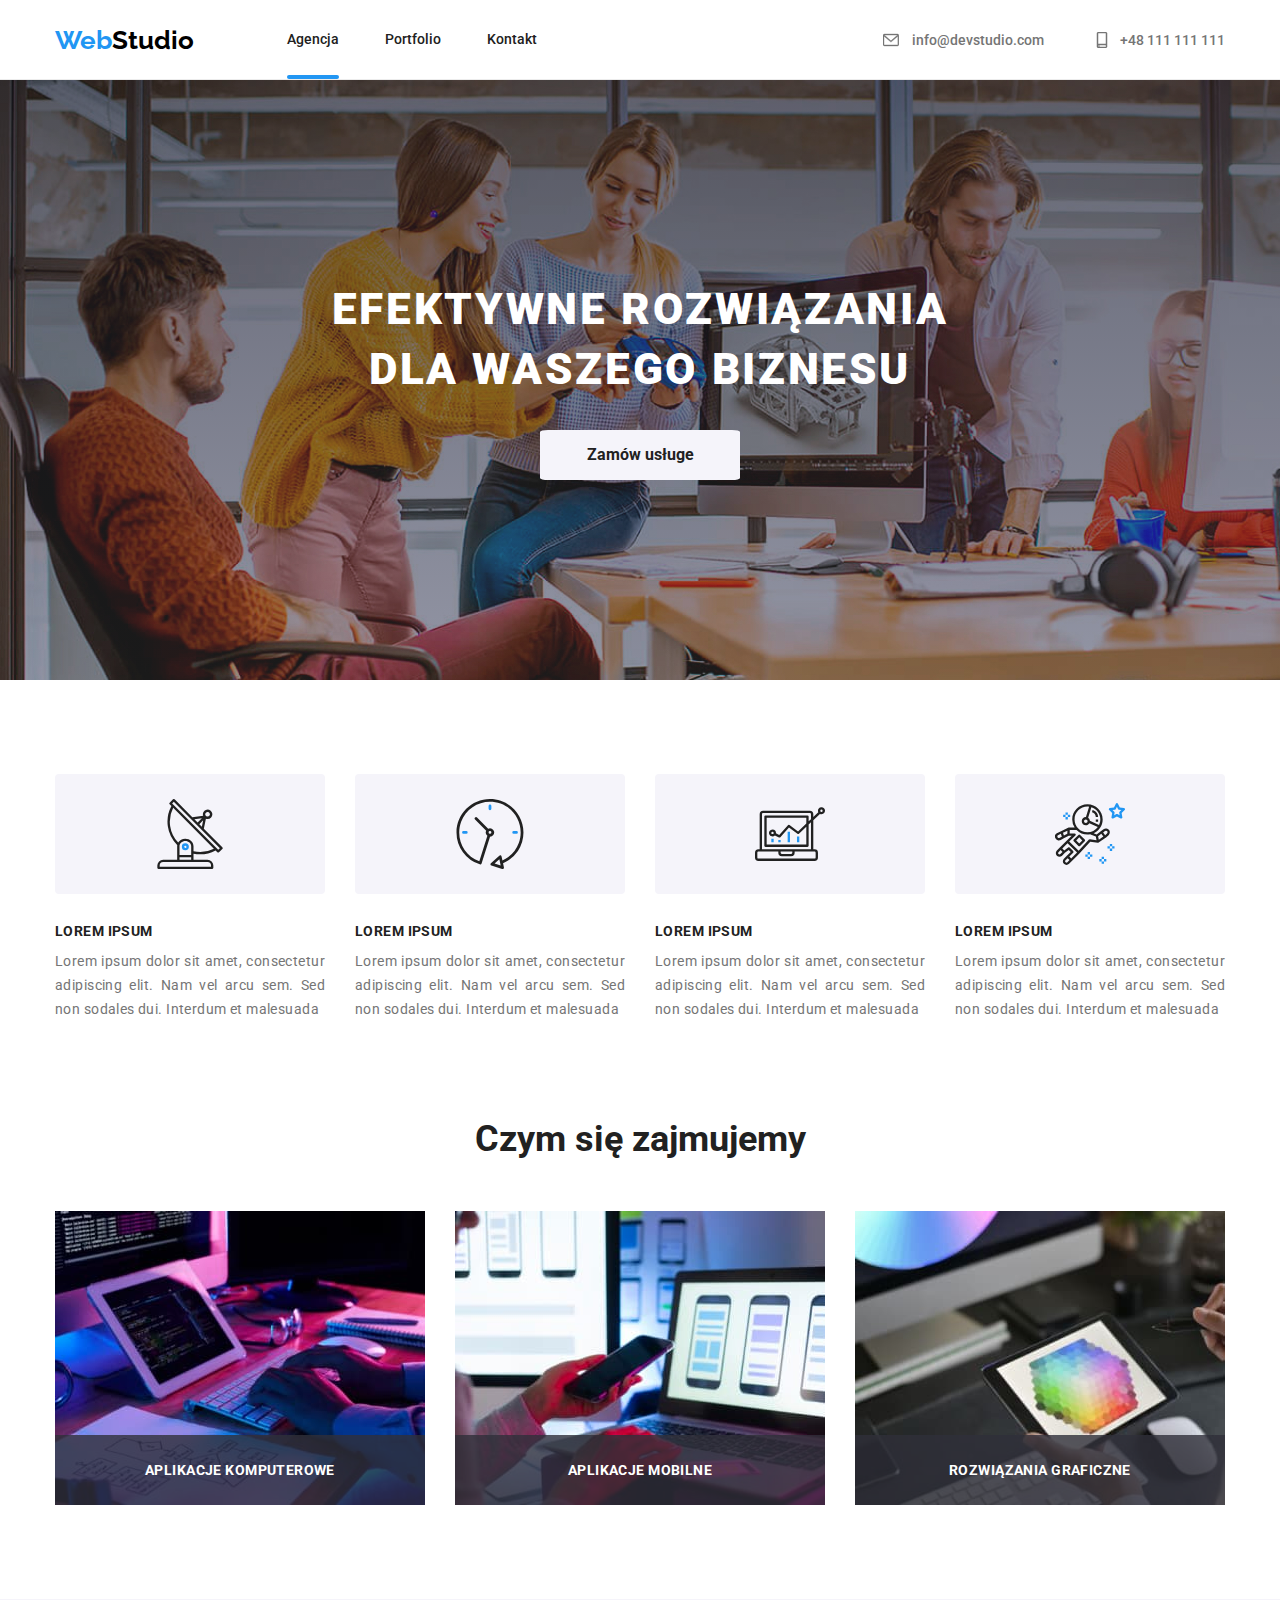
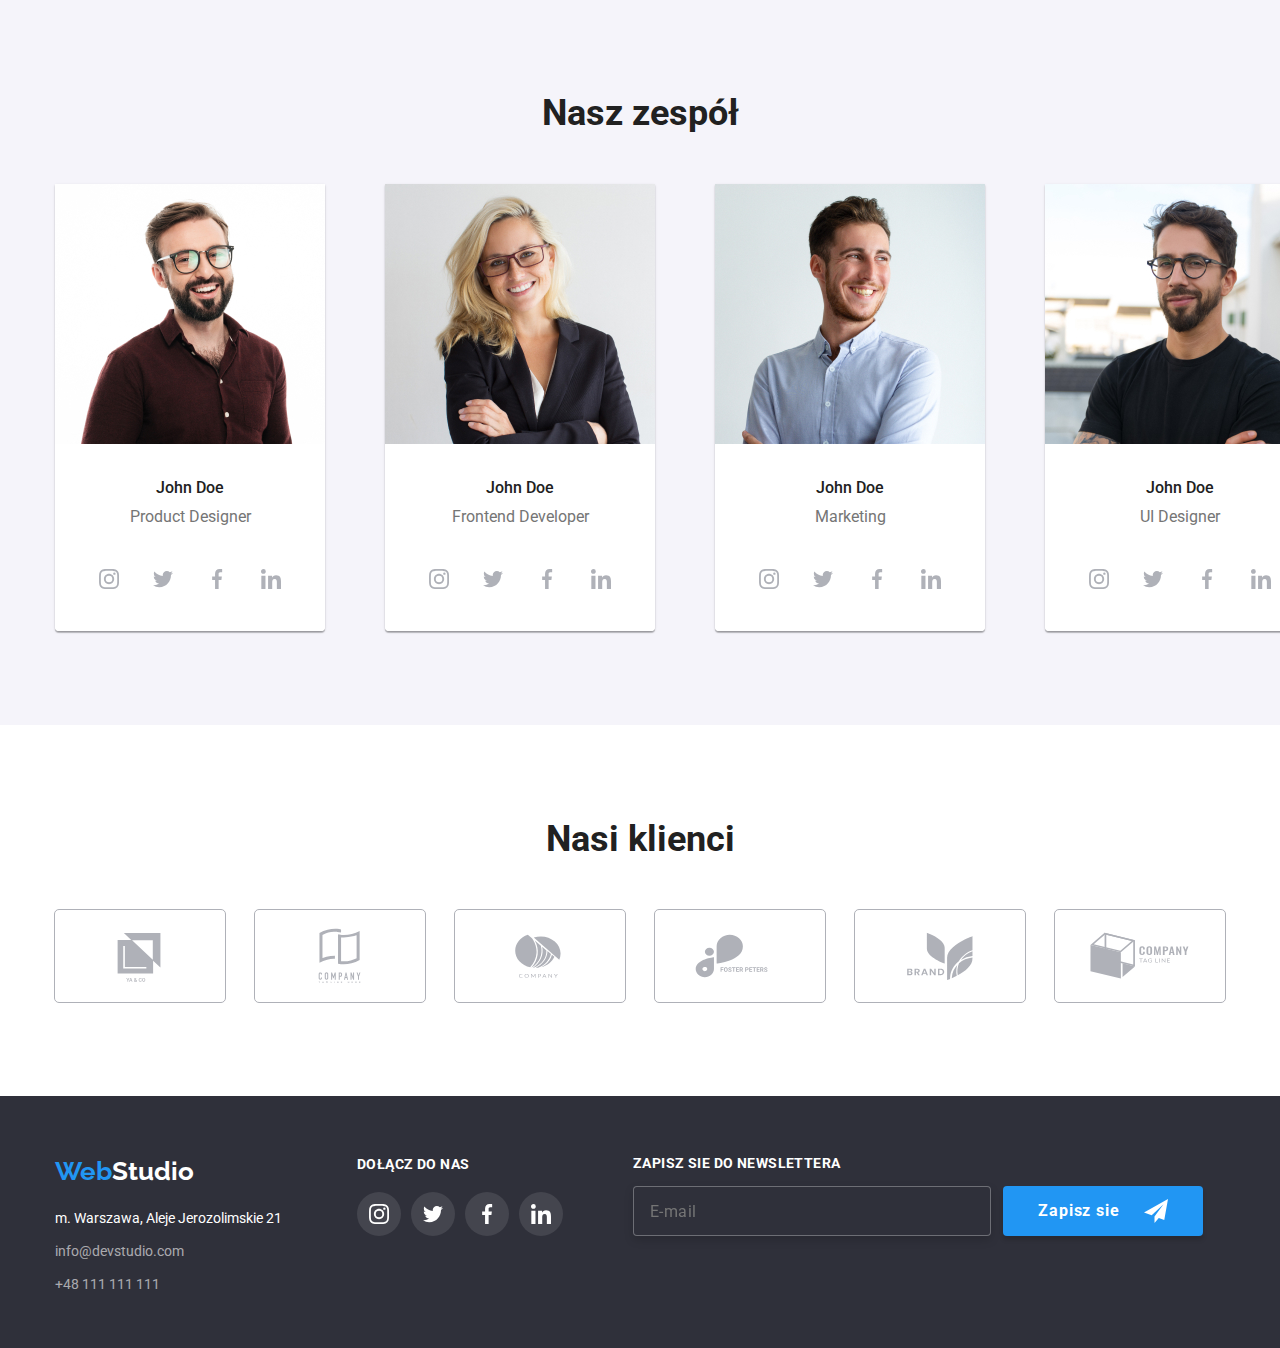
==== commit 94615ffe: "test modal- big margin" ====
--- a/index.html
+++ b/index.html
@@ -416,7 +416,11 @@
             <label>
               <input type="email" placeholder="E-mail" class="footer-newsletter-placeholder">
             </label>
-            <button type="submit" class="button-footer-sub">Zapisz sie</button>
+            <button type="submit" class="button-footer-sub">Zapisz sie
+              <svg width="24px" height="24px" class="footer-button-icon">
+                <use href="./images/icons.svg#icon-send"></use>
+              </svg>
+            </button>
           </div>
         </div>
       </div>
@@ -428,6 +432,14 @@
             <use href="./images/icons.svg#icon-close"></use>
           </svg>
         </button>
+        <form class="modal-style">
+          <p class="modal-title">Zostaw swoje dane w formularzu poniżej</p>
+          <label class="label-content"> Imię 
+            <span class="input-content">
+              <input type="text" name="name" autofocus>
+            </span>
+          </label>
+        </form>
       </div>
     </div>
     <script src="./js/modal.js"></script>
--- a/css/styles.css
+++ b/css/styles.css
@@ -548,10 +548,10 @@
   width: 100%;
   height: 100%;
   background: rgba(0, 0, 0, 0.2);
-  transition: transform 0.25s;
+  transition: transform 250ms cubic-bezier(0.4, 0, 0.2, 1), opacity 250ms cubic-bezier(0.4, 0, 0.2, 1);
 }
 .is-hidden {
-  transform: translateY(-100%);
+  transform: scale(0.5);
   opacity: 0;
   visibility: hidden;
   pointer-events: none;
@@ -559,13 +559,22 @@
 .modal {
   width: 528px;
   height: 581px;
-  background: #ffffff;
+  background: var(--main-white);
   box-shadow: 0px 1px 3px rgba(0, 0, 0, 0.12), 0px 1px 1px rgba(0, 0, 0, 0.14),
     0px 2px 1px rgba(0, 0, 0, 0.2);
   border-radius: 4px;
   margin: auto;
   display: flex;
-  position: relative;
+  justify-content: center;
+    align-items: center;
+  position: fixed;
+  left: 0;
+  right: 0;  
+  bottom: 0;
+  top: 0;
+  transform: scale(1);
+  transition: transform 250ms cubic-bezier(0.4, 0, 0.2, 1), opacity 250ms cubic-bezier(0.4, 0, 0.2, 1);
+  
 }
 .modal-btn {
   display: flex;
@@ -663,3 +672,53 @@
   align-items: center;
   justify-content: center;
 }
+.footer-button-icon {
+  margin-left:24px;
+  fill: var(--main-white);
+}
+.footer-newsletter-placeholder:focus,
+.footer-newsletter-placeholder:hover
+ {
+  border-color: var(--main-blue);
+  outline: none;
+  transition: 250ms cubic-bezier(0.4, 0, 0.2, 1);
+}
+.button-footer-sub:hover {
+cursor: pointer;
+}
+.modal-style {
+  display: flex;
+  flex-direction: column;
+  justify-content: center;
+  gap: 10px;
+  margin-bottom: 40px;
+}
+.modal-title {
+  font-weight: 700;
+  display: block;
+  font-size: 20px;
+  line-height: 1.15;
+  letter-spacing: 0.03em;
+  text-align: center;
+}
+.input-content {
+  display: block;
+  position: relative;
+}
+.label-content {
+  font-size: 12px;
+  line-height: 1.16;
+  letter-spacing: 0.01em;
+  color: var(--main-silver);
+  padding-top: 10px;
+}
+input {
+  height: 40px;
+  width: 100%;
+  border: 1px solid rgba(33, 33, 33, 0.2);
+  border-radius: 4px;
+  outline: none;
+  padding: 13px 42px;
+  font-size: 12px;
+  transition: border-color 250ms cubic-bezier(0.4, 0, 0.2, 1);
+}